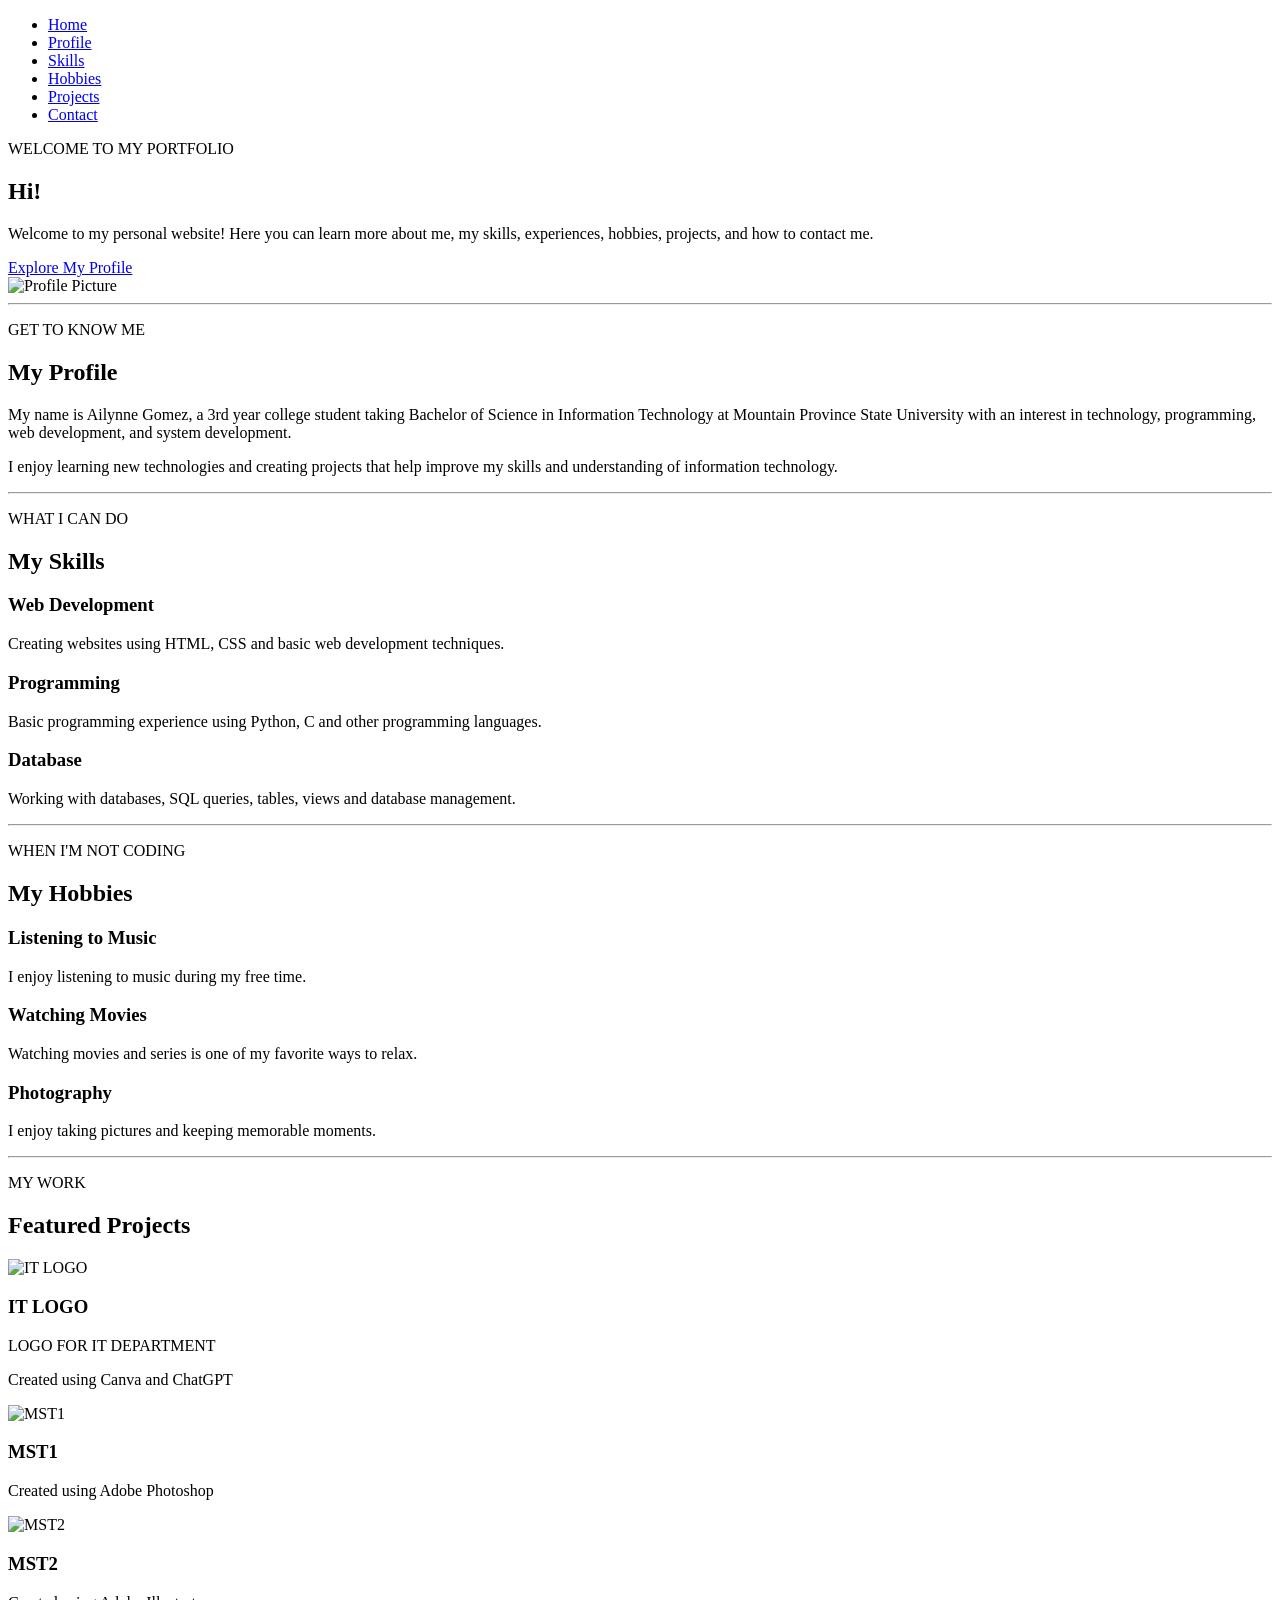
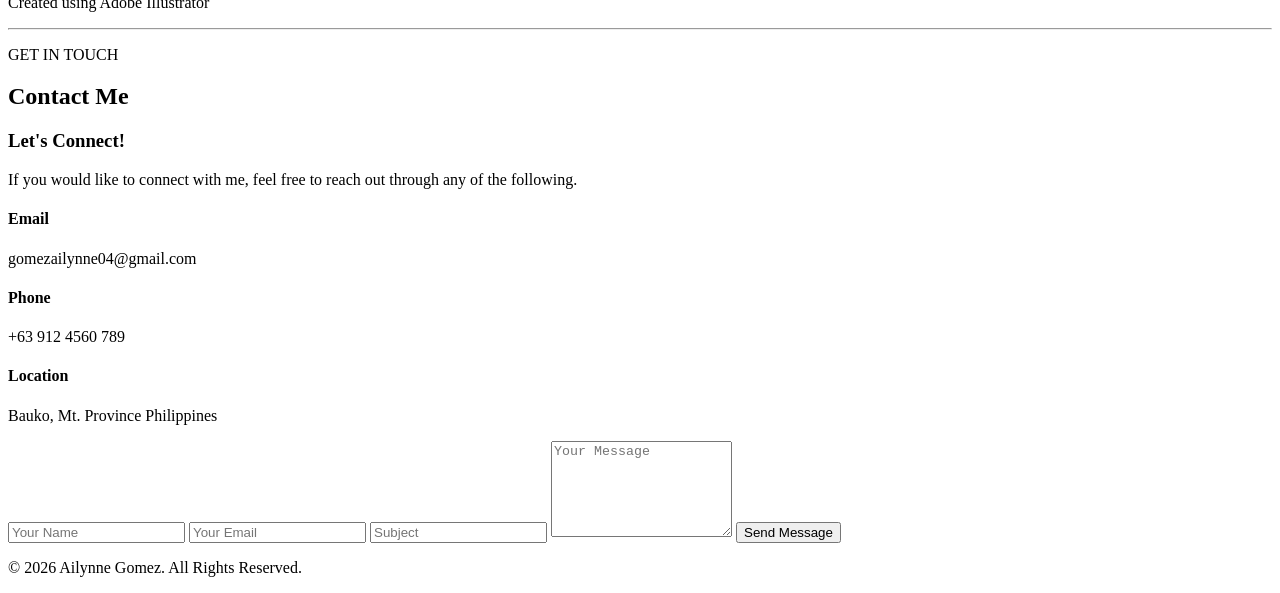
==== index.html @ 3de60553 "Create index.html" ====
<!DOCTYPE html> 
<html lang="en"> 
<head> 
    <meta charset="UTF-8"> 
    <meta name="viewport" content="width=device-width, initial-scale=1.0"> 
    <title>My PROFILE</title> 
    <link rel="stylesheet" href="CSS/stylesheet.css">
</head> 
<body> 

    <header> 
        <div class="container">
            <nav class="navbar"> 
                <ul class="nav-links"> 
                    <li><a href="#home">Home</a></li> 
                    <li><a href="#profile">Profile</a></li> 
                    <li><a href="#skills">Skills</a></li> 
                    <li><a href="#hobbies">Hobbies</a></li> 
                    <li><a href="#projects">Projects</a></li> 
                    <li><a href="#contact">Contact</a></li> 
                </ul> 
            </nav> 
        </div>
    </header> 

    <main>

        <section id="home" class="home"> 
            <div class="container home-container"> <!-- Optional: wrap contents in container if needed by your CSS -->
                <div class="home-text"> 
                    <p class="welcome">WELCOME TO MY PORTFOLIO</p> 
                    <h1>Hi!</h1> 
                    <p> 
                        Welcome to my personal website! Here you can learn more 
                        about me, my skills, experiences, hobbies, projects, 
                        and how to contact me. 
                    </p> 
                    <a href="#profile" class="button">Explore My Profile</a> 
                </div> 
                <div class="home-image"> 
                    <img src="IMAGE/profile 1.jpg" alt="Profile Picture"> 
                </div> 
            </div>
        </section> 
<hr>
        <section id="profile" class="section"> 
            <div class="container">
                <div class="section-title"> 
                    <p>GET TO KNOW ME</p> 
                    <h2>My Profile</h2> 
                </div> 
                <div class="profile-container"> 
                    <div class="profile-info"> 
                        <p> 
                            My name is Ailynne Gomez, a 3rd year college student taking Bachelor of Science in Information Technology 
                            at Mountain Province State University with an interest in technology, programming, 
                            web development, and system development. 
                        </p> 
                        <p> 
                            I enjoy learning new technologies and creating projects 
                            that help improve my skills and understanding of 
                            information technology. 
                        </p> 
                    </div> 
                </div> 
            </div>
        </section> 
<hr>
        <section id="skills" class="section skills-section"> 
            <div class="container">
                <div class="section-title"> 
                    <p>WHAT I CAN DO</p> 
                    <h2>My Skills</h2> 
                </div> 
                <div class="cards"> 
                    <div class="card"> 
                        <div class="icon"></div> 
                        <h3>Web Development</h3> 
                        <p>Creating websites using HTML, CSS and basic web development techniques.</p> 
                    </div> 
                    <div class="card"> 
                        <div class="icon"></div> 
                        <h3>Programming</h3> 
                        <p>Basic programming experience using Python, C and other programming languages.</p> 
                    </div> 
                    <div class="card"> 
                        <div class="icon"></div> 
                        <h3>Database</h3> 
                        <p>Working with databases, SQL queries, tables, views and database management.</p> 
                    </div> 
                
                </div> 
            </div>
        </section> 
<hr>
        <section id="hobbies" class="section hobbies-section"> 
            <div class="container">
                <div class="section-title"> 
                    <p>WHEN I'M NOT CODING</p> 
                    <h2>My Hobbies</h2> 
                </div> 
                <div class="cards"> 
                    <div class="card hobby-card"> 
                        <h3>Listening to Music</h3> 
                        <p>I enjoy listening to music during my free time.</p> 
                    </div> 
                    <div class="card hobby-card"> 
                        <h3>Watching Movies</h3> 
                        <p>Watching movies and series is one of my favorite ways to relax.</p> 
                    </div> 
                  
                    <div class="card hobby-card"> 
                        <h3>Photography</h3> 
                        <p>I enjoy taking pictures and keeping memorable moments.</p> 
                    </div> 
                </div> 
            </div>
        </section> 
<hr>
        <section id="projects" class="section"> 
            <div class="container">
                <div class="section-title">
                    <p>MY WORK</p>
                    <h2>Featured Projects</h2>
                </div>
                <div class="team"> 
                    <div class="profile-card"> 
                        <img src="IMAGE/7272-removebg-preview.png" alt="IT LOGO"> 
                        <h3>IT LOGO</h3> 
                        <p>LOGO FOR IT DEPARTMENT</p> 
                        <p>Created using Canva and ChatGPT</p> 
                    </div> 
                    <div class="profile-card"> 
                        <img src="IMAGE/spongebob-bun-wrestling.jpg" alt="MST1"> 
                        <h3>MST1</h3> 
                        <p>Created using Adobe Photoshop</p> 
                    </div> 
                    <div class="profile-card"> 
                        <img src="IMAGE/wallpaper2you_100105.jpg" alt="MST2"> 
                        <h3>MST2</h3> 
                        <p>Created using Adobe Illustrator</p> 
                    </div> 
                </div> 
            </div>
        </section> 
<hr>
        <section id="contact" class="section contact-section"> 
            <div class="container">
                <div class="section-title"> 
                    <p>GET IN TOUCH</p> 
                    <h2>Contact Me</h2> 
                </div> 
                <div class="contact-container"> 
                    <div class="contact-info"> 
                        <h3>Let's Connect!</h3> 
                        <p>If you would like to connect with me, feel free to reach out through any of the following.</p> 
                        <div class="contact-item"> 
                            <span></span> 
                            <div> 
                                <h4>Email</h4> 
                                <p>gomezailynne04@gmail.com</p> 
                            </div> 
                        </div> 
                        <div class="contact-item"> 
                            <div> 
                                <h4>Phone</h4> 
                                <p>+63 912 4560 789</p> 
                            </div> 
                        </div> 
                        <div class="contact-item"> 
                            <div> 
                                <h4>Location</h4> 
                                <p>Bauko, Mt. Province Philippines</p> 
                            </div> 
                        </div> 
                    </div> 
                    <form class="contact-form"> 
                        <input type="text" placeholder="Your Name"> 
                        <input type="email" placeholder="Your Email"> 
                        <input type="text" placeholder="Subject"> 
                        <textarea rows="6" placeholder="Your Message"></textarea> 
                        <button type="submit">Send Message</button> 
                    </form> 
                </div> 
            </div>
        </section> 

    </main>

    <footer> 
      
            <p class="copyright">© 2026 Ailynne Gomez. All Rights Reserved.</p> 
        </div>
    </footer> 

</body> 
</html>
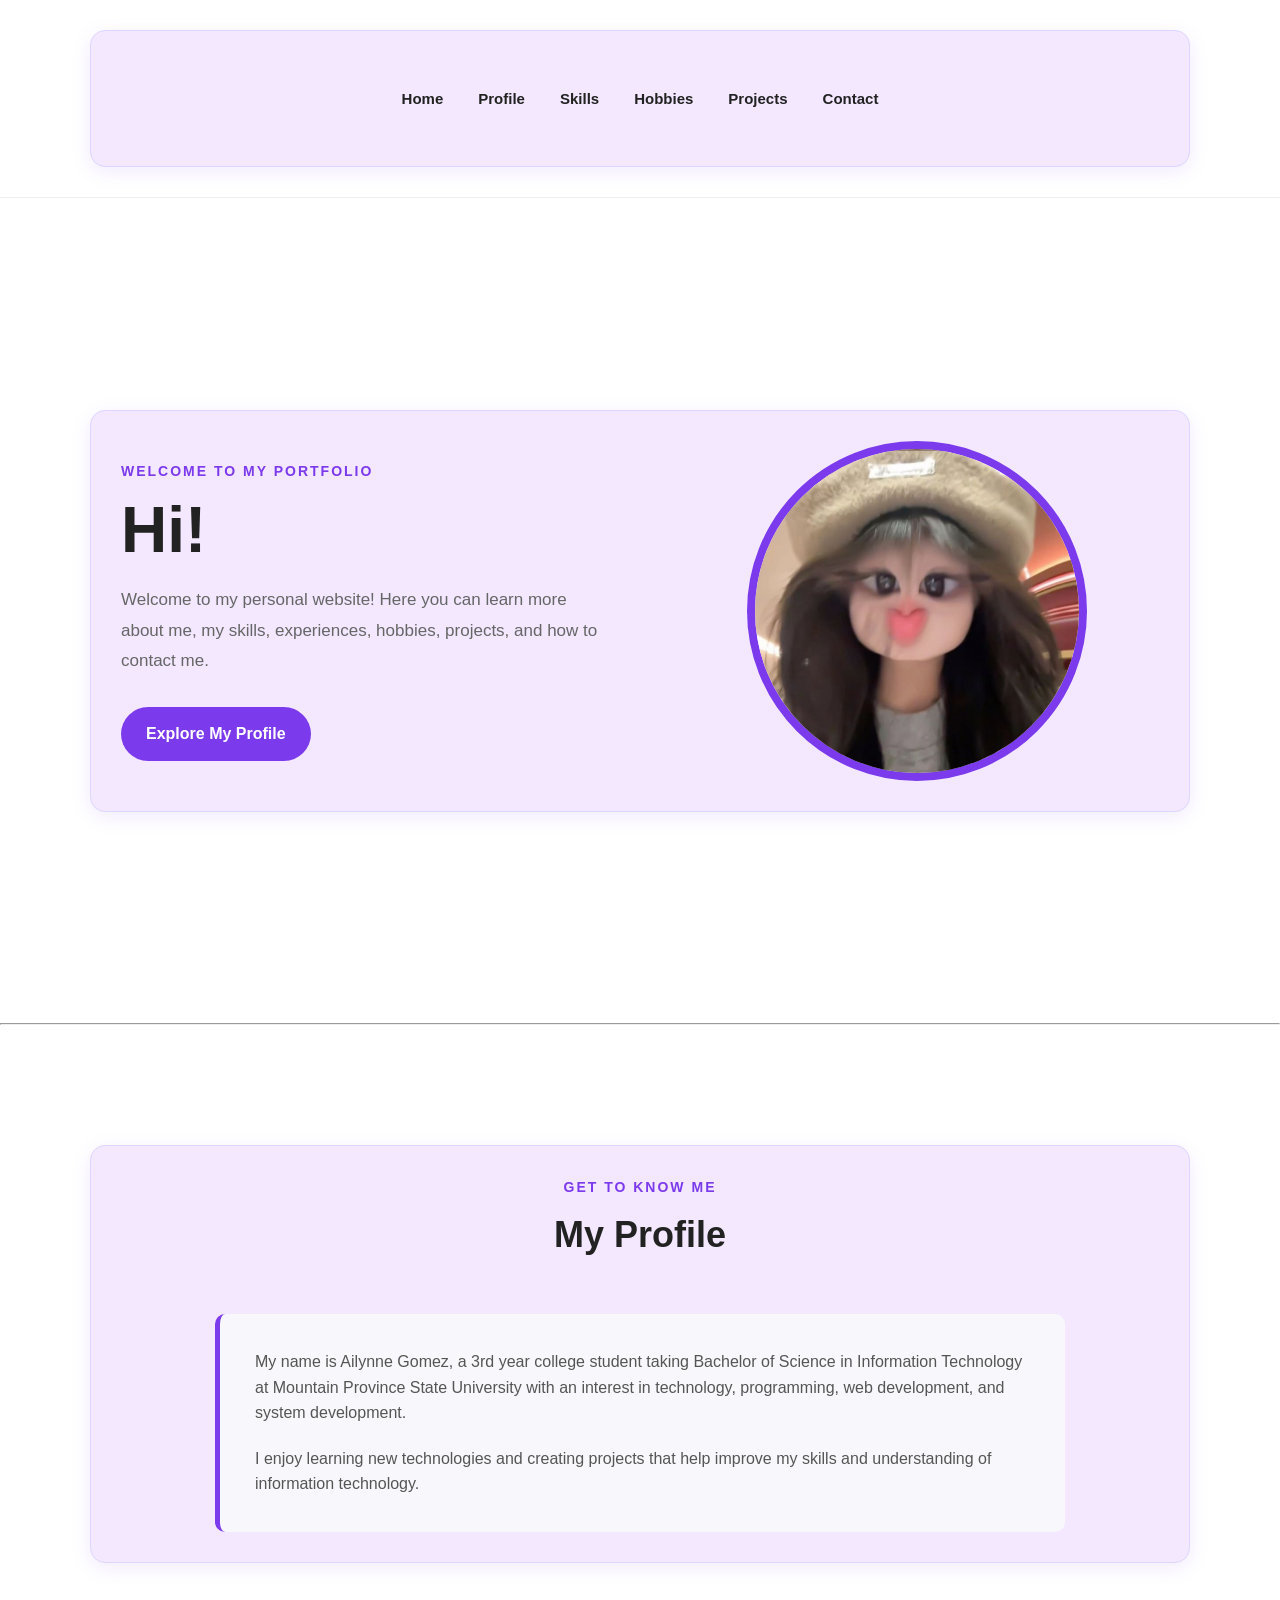
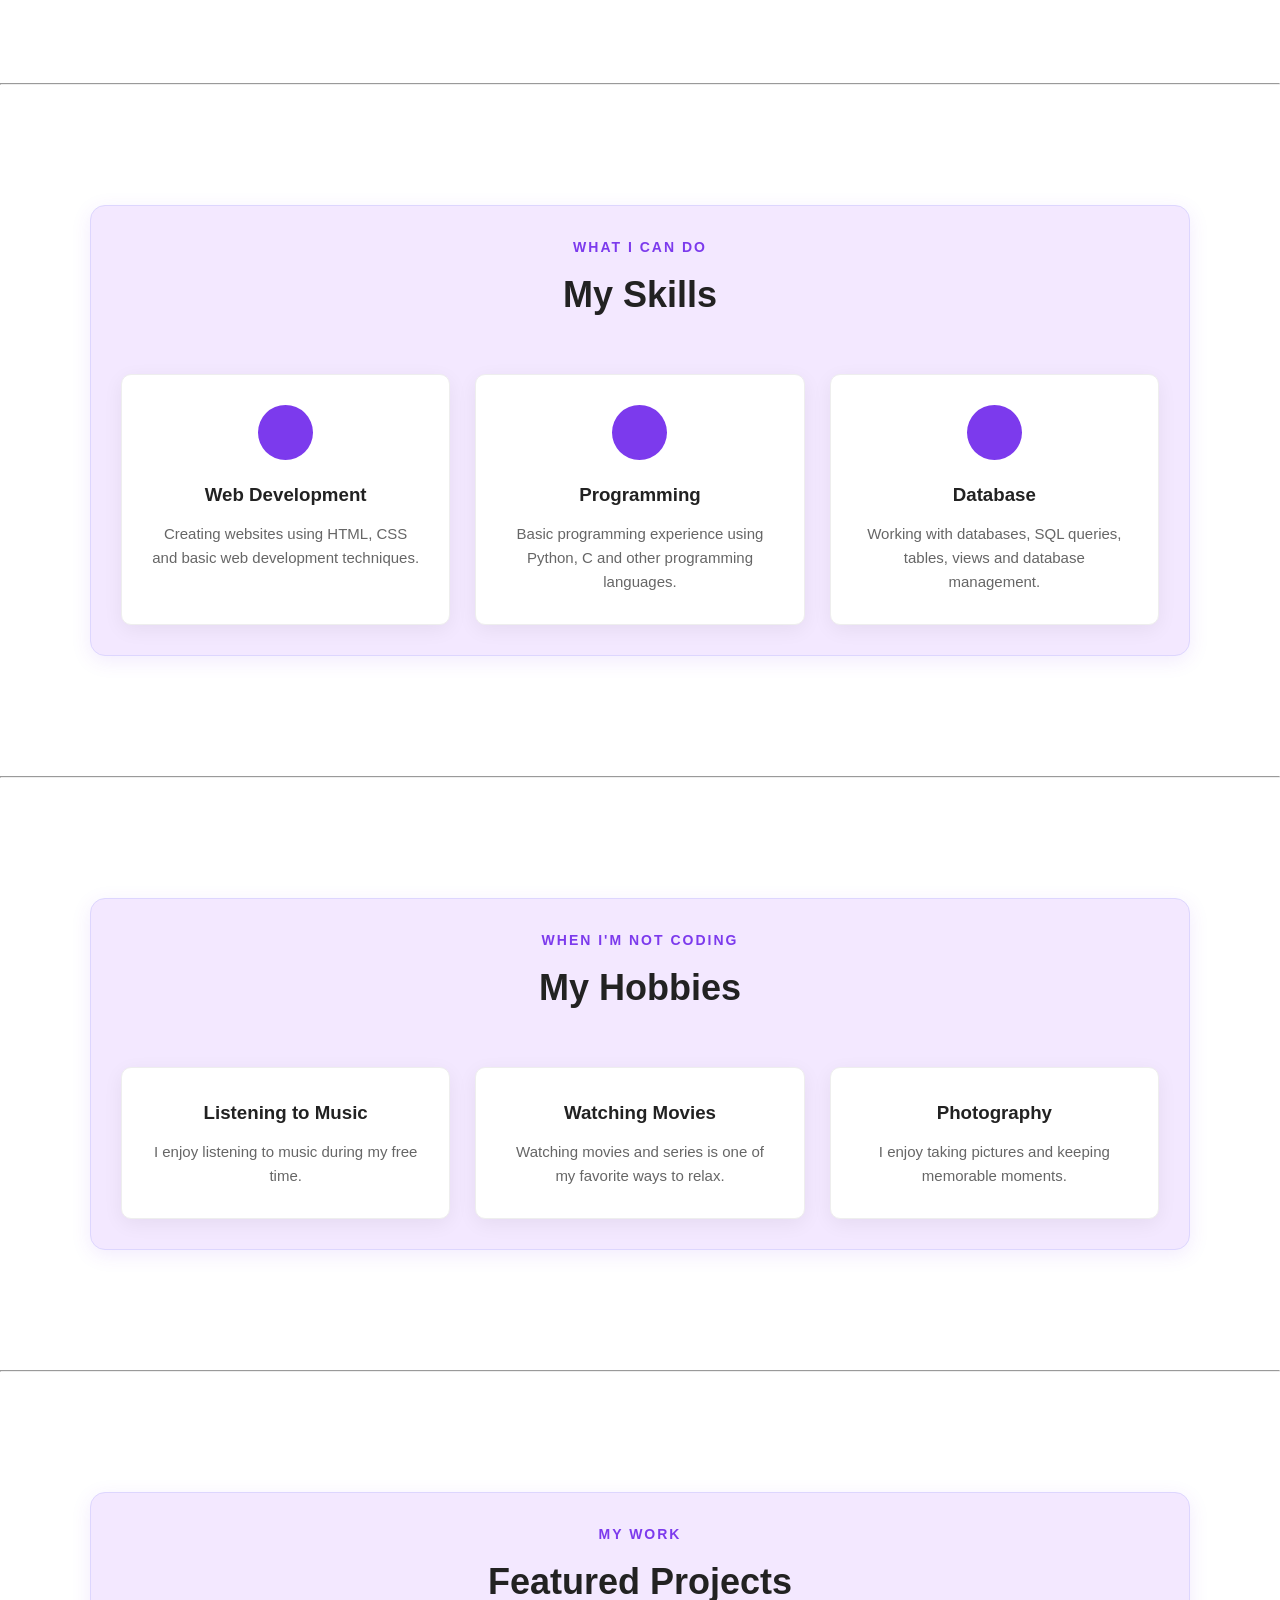
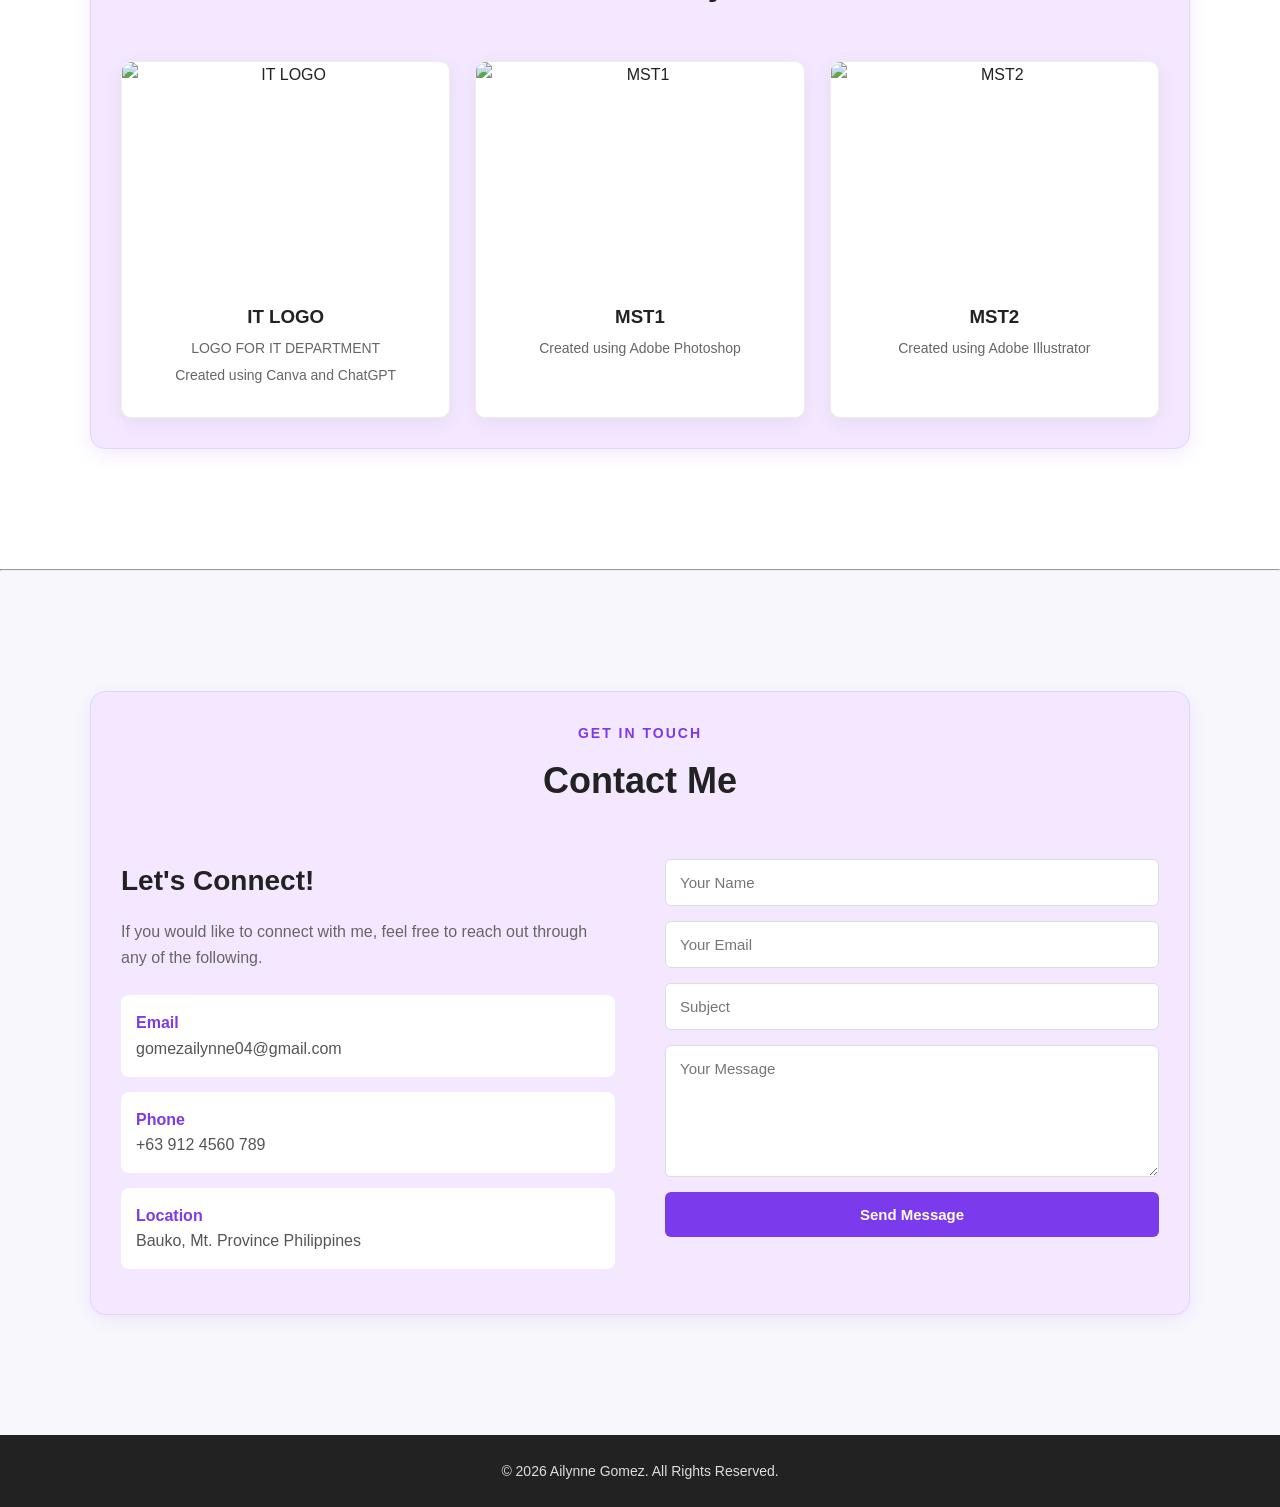
==== commit 62fa633c: "Update index.html" ====
--- a/index.html
+++ b/index.html
@@ -4,7 +4,7 @@
     <meta charset="UTF-8"> 
     <meta name="viewport" content="width=device-width, initial-scale=1.0"> 
     <title>My PROFILE</title> 
-    <link rel="stylesheet" href="CSS/stylesheet.css">
+    <link rel="stylesheet" href="WST/CSS/stylesheet.css">
 </head> 
 <body> 
 
@@ -38,7 +38,7 @@
                     <a href="#profile" class="button">Explore My Profile</a> 
                 </div> 
                 <div class="home-image"> 
-                    <img src="IMAGE/profile 1.jpg" alt="Profile Picture"> 
+                    <img src="WST/IMAGE/profile 1.jpg" alt="Profile Picture"> 
                 </div> 
             </div>
         </section> 
--- a/WST/CSS/stylesheet.css
+++ b/WST/CSS/stylesheet.css
@@ -0,0 +1,465 @@
+/* ==============================
+   RESET
+============================== */
+
+* {
+    margin: 0;
+    padding: 0;
+    box-sizing: border-box;
+}
+
+html {
+    scroll-behavior: smooth;
+}
+
+body {
+    font-family: Arial, Helvetica, sans-serif;
+    background: #ffffff;
+    color: #222;
+    line-height: 1.6;
+}
+
+
+/* ==============================
+   CONTAINER
+============================== */
+
+.container {
+    width: 90%;
+    max-width: 1100px;
+    margin: 0 auto;
+}
+
+/* ==============================
+   CONTAINER
+============================== */
+
+.container {
+    width: 90%;
+    max-width: 1100px;
+    margin: 30px auto;
+    padding: 30px;
+    background: #f3e8ff;
+    border: 1px solid #ddd6fe;
+    border-radius: 15px;
+    box-shadow: 0 5px 20px rgba(124, 58, 237, 0.10);
+}
+
+
+
+
+/* ==============================
+   HEADER
+============================== */
+
+header {
+    width: 100%;
+    background: #ffffff;
+    position: sticky;
+    top: 0;
+    z-index: 1000;
+    border-bottom: 1px solid #eeeeee;
+}
+
+.navbar {
+    height: 75px;
+    display: flex;
+    align-items: center;
+    justify-content: center;
+}
+
+.nav-links {
+    display: flex;
+    align-items: center;
+    justify-content: center;
+    gap: 35px;
+    list-style: none;
+}
+
+.nav-links li {
+    list-style: none;
+}
+
+.nav-links a {
+    text-decoration: none;
+    color: #222;
+    font-size: 15px;
+    font-weight: 600;
+    transition: 0.3s;
+}
+
+.nav-links a:hover {
+    color: #7c3aed;
+}
+
+
+/* ==============================
+   HOME
+============================== */
+
+.home {
+    min-height: calc(100vh - 75px);
+    display: flex;
+    align-items: center;
+    padding: 70px 0;
+    background: #ffffff;
+}
+
+.home-container {
+    width: 90%;
+    max-width: 1100px;
+    margin: 0 auto;
+
+    display: grid;
+    grid-template-columns: 1fr 1fr;
+    align-items: center;
+    gap: 70px;
+}
+
+.home-text {
+    width: 100%;
+}
+
+.welcome {
+    color: #7c3aed;
+    font-size: 14px;
+    font-weight: bold;
+    letter-spacing: 2px;
+    margin-bottom: 12px;
+}
+
+.home-text h1 {
+    font-size: 64px;
+    line-height: 1.1;
+    margin-bottom: 20px;
+    color: #222;
+}
+
+.home-text > p:not(.welcome) {
+    max-width: 550px;
+    font-size: 17px;
+    color: #666;
+    line-height: 1.8;
+    margin-bottom: 30px;
+}
+
+.button {
+    display: inline-block;
+    padding: 14px 25px;
+    background: #7c3aed;
+    color: white;
+    text-decoration: none;
+    border-radius: 30px;
+    font-weight: bold;
+    transition: 0.3s;
+}
+
+.button:hover {
+    background: #5b21b6;
+}
+
+
+/* ==============================
+   HOME IMAGE
+============================== */
+
+.home-image {
+    width: 100%;
+    display: flex;
+    justify-content: center;
+    align-items: center;
+}
+
+.home-image img {
+    width: 340px;
+    height: 340px;
+    object-fit: cover;
+    border-radius: 50%;
+    border: 8px solid #7c3aed;
+    display: block;
+}
+
+
+/* ==============================
+   SECTION
+============================== */
+
+.section {
+    padding: 90px 0;
+}
+
+.section:nth-child(even) {
+    background: #f8f8fc;
+}
+
+.section-title {
+    text-align: center;
+    margin-bottom: 50px;
+}
+
+.section-title p {
+    color: #7c3aed;
+    font-size: 14px;
+    font-weight: bold;
+    letter-spacing: 2px;
+    margin-bottom: 8px;
+}
+
+.section-title h2 {
+    font-size: 36px;
+    color: #222;
+}
+
+
+/* ==============================
+   PROFILE
+============================== */
+
+.profile-container {
+    max-width: 850px;
+    margin: 0 auto;
+}
+
+.profile-info {
+    background: #f8f8fc;
+    padding: 35px;
+    border-left: 5px solid #7c3aed;
+    border-radius: 10px;
+}
+
+.profile-info p {
+    color: #555;
+    margin-bottom: 20px;
+}
+
+.profile-info p:last-child {
+    margin-bottom: 0;
+}
+
+
+/* ==============================
+   SKILLS / HOBBIES
+============================== */
+
+.cards {
+    display: grid;
+    grid-template-columns: repeat(3, 1fr);
+    gap: 25px;
+}
+
+.card {
+    background: white;
+    padding: 30px;
+    border-radius: 10px;
+    text-align: center;
+    border: 1px solid #eeeeee;
+    box-shadow: 0 5px 20px rgba(0, 0, 0, 0.06);
+    transition: 0.3s;
+}
+
+.card:hover {
+    transform: translateY(-5px);
+}
+
+.card .icon {
+    width: 55px;
+    height: 55px;
+    background: #7c3aed;
+    border-radius: 50%;
+    margin: 0 auto 20px;
+}
+
+.card h3 {
+    margin-bottom: 12px;
+    color: #222;
+}
+
+.card p {
+    color: #666;
+    font-size: 15px;
+}
+
+
+/* ==============================
+   PROJECTS
+============================== */
+
+.team {
+    display: grid;
+    grid-template-columns: repeat(3, 1fr);
+    gap: 25px;
+}
+
+.profile-card {
+    background: white;
+    border-radius: 10px;
+    overflow: hidden;
+    text-align: center;
+    border: 1px solid #eeeeee;
+    box-shadow: 0 5px 20px rgba(0, 0, 0, 0.06);
+    padding-bottom: 25px;
+}
+
+.profile-card img {
+    width: 100%;
+    height: 220px;
+    object-fit: cover;
+    display: block;
+}
+
+.profile-card h3 {
+    margin-top: 20px;
+    margin-bottom: 5px;
+}
+
+.profile-card p {
+    color: #666;
+    font-size: 14px;
+    margin: 5px 20px;
+}
+
+
+/* ==============================
+   CONTACT
+============================== */
+
+.contact-section {
+    background: #f8f8fc;
+}
+
+.contact-container {
+    display: grid;
+    grid-template-columns: 1fr 1fr;
+    gap: 50px;
+}
+
+.contact-info h3 {
+    font-size: 28px;
+    margin-bottom: 15px;
+}
+
+.contact-info > p {
+    color: #666;
+    margin-bottom: 25px;
+}
+
+.contact-item {
+    background: white;
+    padding: 15px;
+    margin-bottom: 15px;
+    border-radius: 8px;
+}
+
+.contact-item h4 {
+    color: #7c3aed;
+}
+
+.contact-item p {
+    color: #555;
+}
+
+.contact-form {
+    display: flex;
+    flex-direction: column;
+    gap: 15px;
+}
+
+.contact-form input,
+.contact-form textarea {
+    width: 100%;
+    padding: 14px;
+    border: 1px solid #ddd;
+    border-radius: 6px;
+    font-family: Arial, Helvetica, sans-serif;
+    font-size: 15px;
+}
+
+.contact-form input:focus,
+.contact-form textarea:focus {
+    outline: none;
+    border-color: #7c3aed;
+}
+
+.contact-form textarea {
+    resize: vertical;
+}
+
+.contact-form button {
+    padding: 14px;
+    border: none;
+    border-radius: 6px;
+    background: #7c3aed;
+    color: white;
+    font-size: 15px;
+    font-weight: bold;
+    cursor: pointer;
+}
+
+.contact-form button:hover {
+    background: #5b21b6;
+}
+
+
+/* ==============================
+   FOOTER
+============================== */
+
+footer {
+    background: #222;
+    color: white;
+    text-align: center;
+    padding: 25px;
+}
+
+.copyright {
+    font-size: 14px;
+    color: #ddd;
+}
+
+
+/* ==============================
+   MOBILE
+============================== */
+
+@media (max-width: 768px) {
+
+    .container {
+        width: 90%;
+    }
+
+    .nav-links {
+        gap: 15px;
+        flex-wrap: wrap;
+    }
+
+    .nav-links a {
+        font-size: 13px;
+    }
+
+    .home {
+        min-height: auto;
+        padding: 70px 0;
+    }
+
+    .home-container {
+        grid-template-columns: 1fr;
+        text-align: center;
+        gap: 40px;
+    }
+
+    .home-text > p:not(.welcome) {
+        margin-left: auto;
+        margin-right: auto;
+    }
+
+    .home-image img {
+        width: 270px;
+        height: 270px;
+    }
+
+    .cards,
+    .team,
+    .contact-container {
+        grid-template-columns: 1fr;
+    }
+}
